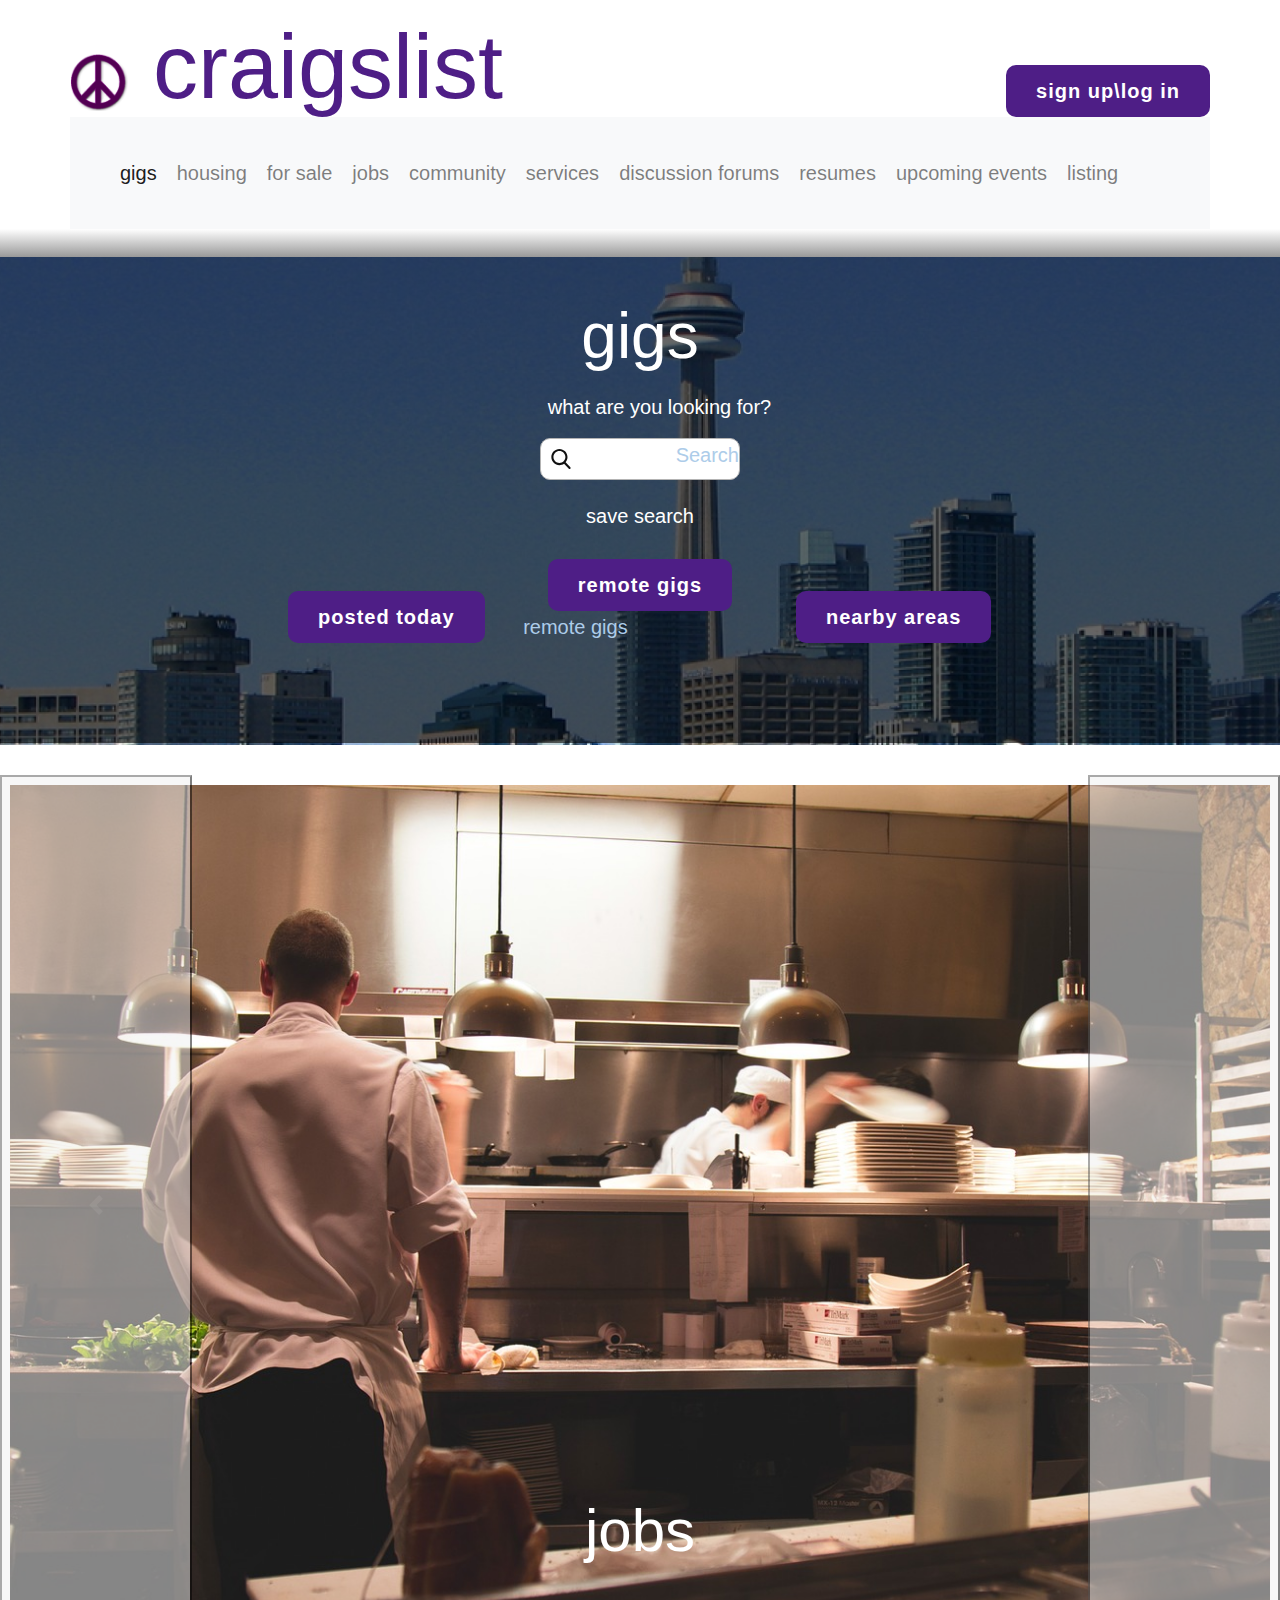
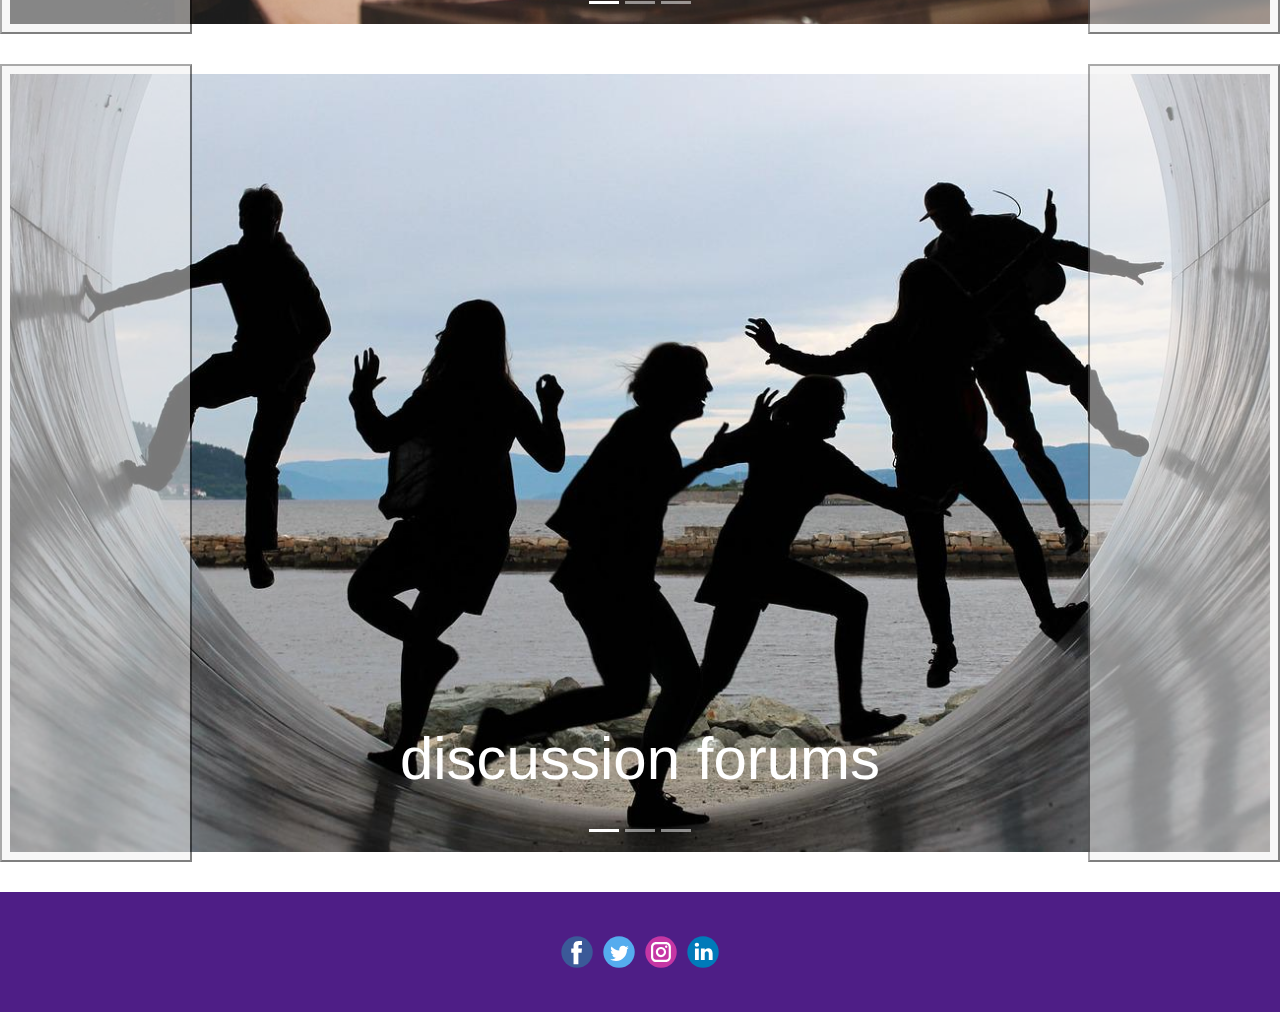
==== index.html @ 684c573f "update" ====
<!DOCTYPE html>
<html style="font-size: 20px;" lang="en"><head>
    <meta name="viewport" content="width=device-width, initial-scale=1.0">
    <meta charset="utf-8">
    <meta name="keywords" content="craigslist, toronto, on">
    <meta name="description" content="">
    <title>index</title>
    <link rel="stylesheet" href="https://cdn.jsdelivr.net/npm/bootstrap@4.6.2/dist/css/bootstrap.min.css" integrity="sha384-xOolHFLEh07PJGoPkLv1IbcEPTNtaed2xpHsD9ESMhqIYd0nLMwNLD69Npy4HI+N" crossorigin="anonymous">
    <link rel="stylesheet" href="./css/styles.css" media="screen">
 <!-- Bootstrap -->
 <link href="./css/bootstrap.min.css" rel="stylesheet">
 <link rel="canonical" href="https://getbootstrap.com/docs/5.2/examples/footers/">
 <link rel="stylesheet" href="https://cdn.jsdelivr.net/npm/bootstrap@4.0.0/dist/css/bootstrap.min.css" integrity="sha384-Gn5384xqQ1aoWXA+058RXPxPg6fy4IWvTNh0E263XmFcJlSAwiGgFAW/dAiS6JXm" crossorigin="anonymous">
 <script src="https://code.jquery.com/jquery-3.2.1.slim.min.js" integrity="sha384-KJ3o2DKtIkvYIK3UENzmM7KCkRr/rE9/Qpg6aAZGJwFDMVNA/GpGFF93hXpG5KkN" crossorigin="anonymous"></script>
<script src="https://cdn.jsdelivr.net/npm/popper.js@1.12.9/dist/umd/popper.min.js" integrity="sha384-ApNbgh9B+Y1QKtv3Rn7W3mgPxhU9K/ScQsAP7hUibX39j7fakFPskvXusvfa0b4Q" crossorigin="anonymous"></script>
<script src="https://cdn.jsdelivr.net/npm/bootstrap@4.0.0/dist/js/bootstrap.min.js" integrity="sha384-JZR6Spejh4U02d8jOt6vLEHfe/JQGiRRSQQxSfFWpi1MquVdAyjUar5+76PVCmYl" crossorigin="anonymous"></script>
 <link rel="canonical" href="https://getbootstrap.com/docs/5.2/examples/navbars/">   
    
    <meta property="og:title" content="craigslist">
    <meta property="og:image" content="images/logo.png">
<!-- Fontawesome -->
      <link rel="stylesheet" href="https://maxcdn.bootstrapcdn.com/font-awesome/4.4.0/css/font-awesome.min.css">
<!--Google Fonts-->
    <link id="u-theme-google-font" rel="stylesheet" href=" href="https://fonts.googleapis.com/css2?family=Roboto:ital@1&display=swap">
    <style>
      body {
          font-family: 'Roboto';
          src: url(./font/Roboto-Regular.ttf)

           }
  </style>
<!-- Google tag (gtag.js) -->
<script async src="https://www.googletagmanager.com/gtag/js?id=G-E9GDKCPCDN"></script>
<script>
  window.dataLayer = window.dataLayer || [];
  function gtag(){dataLayer.push(arguments);}
  gtag('js', new Date());
  gtag('config', 'G-E9GDKCPCDN');
</script>

<!-- Google tag (gtag.js) -->
<script async src="https://www.googletagmanager.com/gtag/js?id=G-E9GDKCPCDN"></script>
<script>
  window.dataLayer = window.dataLayer || [];
  function gtag(){dataLayer.push(arguments);}
  gtag('js', new Date());
  gtag('config', 'G-E9GDKCPCDN');
</script>

<!-- Hotjar Tracking Code for  -->
<script>
    (function(h,o,t,j,a,r){
        h.hj=h.hj||function(){(h.hj.q=h.hj.q||[]).push(arguments)};
        h._hjSettings={hjid:3098125,hjsv:6};
        a=o.getElementsByTagName('head')[0];
        r=o.createElement('script');r.async=1;
        r.src=t+h._hjSettings.hjid+j+h._hjSettings.hjsv;
        a.appendChild(r);
    })(window,document,'https://static.hotjar.com/c/hotjar-','.js?sv=');
</script>
    

    <meta name="theme-color" content="#478ac9">
    <meta property="og:type" content="website">

  <!-- nav bar-->
  </head >
  <body  class="u-body u-xl-mode" data-lang="en"><header class="u-align-center-sm u-align-center-xs u-clearfix u-header u-section-row-container" id="sec-16b7"><div class="u-section-rows">
        <div class="u-align-center-sm u-align-center-xs u-clearfix u-section-row u-section-row-1" data-animation-name="" data-animation-duration="0" data-animation-delay="0" data-animation-direction="" id="sec-c827">
          <div class="u-clearfix u-sheet u-sheet-1">
            <div class="u-social-icons u-spacing-10 u-social-icons-1">
              <a class="u-social-url" title="facebook" target="_blank" href=""><span class="u-icon u-social-facebook u-social-icon u-icon-1"><svg class="u-svg-link" preserveAspectRatio="xMidYMin slice" viewBox="0 0 112 112" style=""><use xmlns:xlink="http://www.w3.org/1999/xlink" xlink:href="#svg-f993"></use></svg><svg class="u-svg-content" viewBox="0 0 112 112" x="0" y="0" id="svg-f993"><circle fill="currentColor" cx="56.1" cy="56.1" r="55"></circle><path fill="#FFFFFF" d="M73.5,31.6h-9.1c-1.4,0-3.6,0.8-3.6,3.9v8.5h12.6L72,58.3H60.8v40.8H43.9V58.3h-8V43.9h8v-9.2
            c0-6.7,3.1-17,17-17h12.5v13.9H73.5z"></path></svg></span>
              </a>
              <a class="u-social-url" title="twitter" target="_blank" href=""><span class="u-icon u-social-icon u-social-twitter u-icon-2"><svg class="u-svg-link" preserveAspectRatio="xMidYMin slice" viewBox="0 0 112 112" style=""><use xmlns:xlink="http://www.w3.org/1999/xlink" xlink:href="#svg-94d1"></use></svg><svg class="u-svg-content" viewBox="0 0 112 112" x="0" y="0" id="svg-94d1"><circle fill="currentColor" class="st0" cx="56.1" cy="56.1" r="55"></circle><path fill="#FFFFFF" d="M83.8,47.3c0,0.6,0,1.2,0,1.7c0,17.7-13.5,38.2-38.2,38.2C38,87.2,31,85,25,81.2c1,0.1,2.1,0.2,3.2,0.2
            c6.3,0,12.1-2.1,16.7-5.7c-5.9-0.1-10.8-4-12.5-9.3c0.8,0.2,1.7,0.2,2.5,0.2c1.2,0,2.4-0.2,3.5-0.5c-6.1-1.2-10.8-6.7-10.8-13.1
            c0-0.1,0-0.1,0-0.2c1.8,1,3.9,1.6,6.1,1.7c-3.6-2.4-6-6.5-6-11.2c0-2.5,0.7-4.8,1.8-6.7c6.6,8.1,16.5,13.5,27.6,14
            c-0.2-1-0.3-2-0.3-3.1c0-7.4,6-13.4,13.4-13.4c3.9,0,7.3,1.6,9.8,4.2c3.1-0.6,5.9-1.7,8.5-3.3c-1,3.1-3.1,5.8-5.9,7.4
            c2.7-0.3,5.3-1,7.7-2.1C88.7,43,86.4,45.4,83.8,47.3z"></path></svg></span>
              </a>
              <a class="u-social-url" title="instagram" target="_blank" href=""><span class="u-icon u-social-icon u-social-instagram u-icon-3"><svg class="u-svg-link" preserveAspectRatio="xMidYMin slice" viewBox="0 0 112 112" style=""><use xmlns:xlink="http://www.w3.org/1999/xlink" xlink:href="#svg-f288"></use></svg><svg class="u-svg-content" viewBox="0 0 112 112" x="0" y="0" id="svg-f288"><circle fill="currentColor" cx="56.1" cy="56.1" r="55"></circle><path fill="#FFFFFF" d="M55.9,38.2c-9.9,0-17.9,8-17.9,17.9C38,66,46,74,55.9,74c9.9,0,17.9-8,17.9-17.9C73.8,46.2,65.8,38.2,55.9,38.2
            z M55.9,66.4c-5.7,0-10.3-4.6-10.3-10.3c-0.1-5.7,4.6-10.3,10.3-10.3c5.7,0,10.3,4.6,10.3,10.3C66.2,61.8,61.6,66.4,55.9,66.4z"></path><path fill="#FFFFFF" d="M74.3,33.5c-2.3,0-4.2,1.9-4.2,4.2s1.9,4.2,4.2,4.2s4.2-1.9,4.2-4.2S76.6,33.5,74.3,33.5z"></path><path fill="#FFFFFF" d="M73.1,21.3H38.6c-9.7,0-17.5,7.9-17.5,17.5v34.5c0,9.7,7.9,17.6,17.5,17.6h34.5c9.7,0,17.5-7.9,17.5-17.5V38.8
            C90.6,29.1,82.7,21.3,73.1,21.3z M83,73.3c0,5.5-4.5,9.9-9.9,9.9H38.6c-5.5,0-9.9-4.5-9.9-9.9V38.8c0-5.5,4.5-9.9,9.9-9.9h34.5
            c5.5,0,9.9,4.5,9.9,9.9V73.3z"></path></svg></span>
              </a>
            </div>
            <h1 class="u-text u-text-custom-color-2 u-title u-text-1"><span class="u-icon"></span>&nbsp;craigslist
            </h1>
            <a href="./index.html" class="u-image u-logo u-image-1" data-image-width="500" data-image-height="500">
              <img src="images/logo.png?rand=0d12" class="u-logo-image u-logo-image-1">
            </a>
            <a href="#" class="u-btn u-btn-round u-button-style u-custom-color-2 u-custom-font u-heading-font u-hover-palette-1-dark-1 u-radius-10 u-btn-1">sign up\log in</a>
           <!--nav-->
           <nav class="navbar navbar-expand-lg navbar-light bg-light">
            <a class="navbar-brand" href="#"></a>
            <button class="navbar-toggler" type="button" data-toggle="collapse" data-target="#navbarNavDropdown" aria-controls="navbarNavDropdown" aria-expanded="false" aria-label="Toggle navigation">
              <span class="navbar-toggler-icon"></span>
            </button>
            <div class="collapse navbar-collapse" id="navbarNavDropdown">
              <ul class="navbar-nav">
                <li class="nav-item active">
                  <a class="nav-link" href="./page2.html">gigs</a>
                </li>
                <li class="nav-item">
                  <a class="nav-link" href="#">housing</a>
                </li>
                <li class="nav-item">
                  <a class="nav-link" href="">for sale</a>
                </li>
                <li class="nav-item">
                  <a class="nav-link" href="#">jobs</a>
                </li>
                <li class="nav-item">
                  <a class="nav-link" href="#">community</a>
                </li>
                <li class="nav-item">
                  <a class="nav-link" href="#">services</a>
                </li>
                <li class="nav-item">
                  <a class="nav-link" href="#">discussion forums</a>
                </li>
                <li class="nav-item">
                  <a class="nav-link" href="#">resumes</a>
                </li>
                <li class="nav-item">
                  <a class="nav-link" href="#">upcoming events</a>
                </li>
                <li class="nav-item">
                  <a class="nav-link" href="#">listing</a>
                </li>
              </ul>
            </div>
          </nav>
                <div class="u-black u-menu-overlay u-opacity u-opacity-70"></div>
              </div>
            </nav>
          </div>
          
          
          
          
          
        </div>
        <div class="u-gradient u-section-row u-section-row-2" id="sec-a2f2">
          <div class="u-clearfix u-sheet u-sheet-2"></div>
          
          
          
          
          
        </div>
      </div></header>

<!-- feature section --> 
<div class="parent" href="./css/bootstrap.min.css">
  <section class="u-align-center u-clearfix u-image u-shading u-section-1" id="sec-8fb8" data-image-width="1280" data-image-height="853">
    <div class="u-clearfix u-sheet u-sheet-1">
      <h1 class="u-align-center u-text u-title u-text-1"><span class="u-icon"></span>gigs
      </h1>
      <h2 class="u-align-center u-text u-text-2">what are you looking for?</h2>
      <form action="#" method="get" class="u-align-center u-border-1 u-border-grey-30 u-radius-10 u-search u-search-left u-white u-search-1">
        <button class="u-search-button" type="submit" href="./page2.html">
          <span class="u-search-icon u-spacing-10">
            <svg class="u-svg-link" preserveAspectRatio="xMidYMin slice" viewBox="0 0 56.966 56.966"><use xmlns:xlink="http://www.w3.org/1999/xlink" xlink:href="#svg-2768"></use></svg>
            <svg xmlns="http://www.w3.org/2000/svg" xmlns:xlink="http://www.w3.org/1999/xlink" version="1.1" id="svg-2768" x="0px" y="0px" viewBox="0 0 56.966 56.966" style="enable-background:new 0 0 56.966 56.966;" xml:space="preserve" class="u-svg-content"><path d="M55.146,51.887L41.588,37.786c3.486-4.144,5.396-9.358,5.396-14.786c0-12.682-10.318-23-23-23s-23,10.318-23,23  s10.318,23,23,23c4.761,0,9.298-1.436,13.177-4.162l13.661,14.208c0.571,0.593,1.339,0.92,2.162,0.92  c0.779,0,1.518-0.297,2.079-0.837C56.255,54.982,56.293,53.08,55.146,51.887z M23.984,6c9.374,0,17,7.626,17,17s-7.626,17-17,17  s-17-7.626-17-17S14.61,6,23.984,6z"></path></svg>
        </span>
        </button>
        <input class="u-search-input" type="search" name="search" value="" placeholder="" >
        <a href="./page2.html">
          <div style="height:100%;width:100%">
            Search
          </div>
        </a>
        
        </a>
      </form>
      <h2 class="u-align-center u-text u-text-3">save search</h2>
      <div class="u-align-center u-layout-horizontal u-list u-list-1">
        <div class="u-repeater u-repeater-1">
          <div class="u-container-style u-list-item u-repeater-item">
            <div class="u-container-layout u-similar-container u-valign-bottom-xl u-container-layout-1">
              <a href="#" class="u-btn u-btn-round u-button-style u-custom-color-2 u-custom-item u-hover-palette-1-dark-1 u-radius-10 u-btn-1">posted today</a>
            </div>
          </div>
          <div class="u-container-style u-list-item u-repeater-item">
            <div class="u-container-layout u-similar-container u-valign-bottom-xl u-container-layout-2">
              <a href="#" class="u-btn u-btn-round u-button-style u-custom-color-2 u-custom-item u-hover-palette-1-dark-1 u-radius-10 u-btn-2" >remote gigs</a>
              <a href="./page2.html">
                <div style="height:100%;width:100%">
                  remote gigs
                </div>
              </a>
            </div>
          </div>
          <div class="u-container-style u-list-item u-repeater-item">
            <div class="u-container-layout u-similar-container u-valign-bottom-xl u-container-layout-3">
              <a href="#" class="u-btn u-btn-round u-button-style u-custom-color-2 u-custom-item u-hover-palette-1-dark-1 u-radius-10 u-btn-3">nearby areas</a>
            </div>
          </div>
      
    </div>
  </section>   
</div>


<!--content section-->

<section>
  <div id="carouselCL1Captions" class="carousel slide" data-ride="carousel">
    <ol class="carousel-indicators">
      <li data-target="#carouselCL1Captions" data-slide-to="0" class="active"></li>
      <li data-target="#carouselCL1Captions" data-slide-to="1"></li>
      <li data-target="#carouselCL1Captions" data-slide-to="2"></li>
    </ol>
    <div class="carousel-inner">
      <div class="carousel-item active">
        <img src="./images/jobs.jpg" class="d-block w-100" alt="...">
        <div class="carousel-caption d-none d-md-block">
          <h1>jobs</h1>
        </div>
      </div>
      <div class="carousel-item">
        <img src="./images/housing2.jpg" class="d-block w-100" alt="...">
        <div class="carousel-caption d-none d-md-block">
          <h1>housing</h1>
        </div>
      </div>
      <div class="carousel-item">
        <img src="./images/for-sale.jpg" class="d-block w-100" alt="...">
        <div class="carousel-caption d-none d-md-block">
          <h1>for sale</h1>
        </div>
      </div>
    </div>
    <button class="carousel-control-prev" type="button" data-target="#carouselCL1Captions" data-slide="prev">
      <span class="carousel-control-prev-icon" aria-hidden="true"></span>
      <span class="sr-only">previous</span>
    </button>
    <button class="carousel-control-next" type="button" data-target="#carouselCL1Captions" data-slide="next">
      <span class="carousel-control-next-icon" aria-hidden="true"></span>
      <span class="sr-only">next</span>
    </button>
  </div>

  </section>

  <section>
    <div id="carouselCaptions" class="carousel slide" data-ride="carousel">
      <ol class="carousel-indicators">
        <li data-target="#carouselCaptions" data-slide-to="0" class="active"></li>
        <li data-target="#carouselCaptions" data-slide-to="1"></li>
        <li data-target="#carouselCaptions" data-slide-to="2"></li>
      </ol>
      <div class="carousel-inner">
        <div class="carousel-item active">
          <img src="./images/df.jpg" class="d-block w-100" alt="...">
          <div class="carousel-caption d-none d-md-block">
            <h1>discussion forums</h1>
          </div>
        </div>
        <div class="carousel-item">
          <img src="./images/services.jpg" class="d-block w-100" alt="...">
          <div class="carousel-caption d-none d-md-block">
            <h1>services</h1>
          </div>
        </div>
        <div class="carousel-item">
          <img src="./images/gigs (2).jpg" class="d-block w-100" alt="...">
          <div class="carousel-caption d-none d-md-block" >
            <h1 href="./page2.html">gigs</h1>
          </div>
        </div>
      </div>
      <button class="carousel-control-prev" type="button" data-target="#carouselCaptions" data-slide="prev">
        <span class="carousel-control-prev-icon" aria-hidden="true"></span>
        <span class="sr-only">previous</span>
      </button>
      <button class="carousel-control-next" type="button" data-target="#carouselCaptions" data-slide="next">
        <span class="carousel-control-next-icon" aria-hidden="true"></span>
        <span class="sr-only">next</span>
      </button>
    </div>





  </section>

  

   <!--footer--> 
    
    <footer class="u-clearfix u-custom-color-2 u-footer" id="sec-59a3"><div class="u-clearfix u-sheet u-sheet-1">
        <div class="u-align-left u-social-icons u-spacing-10 u-social-icons-1">
          <a class="u-social-url" title="facebook" target="_blank" href=""><span class="u-icon u-social-facebook u-social-icon u-icon-1"><svg class="u-svg-link" preserveAspectRatio="xMidYMin slice" viewBox="0 0 112 112" style=""><use xmlns:xlink="http://www.w3.org/1999/xlink" xlink:href="#svg-2872"></use></svg><svg class="u-svg-content" viewBox="0 0 112 112" x="0" y="0" id="svg-2872"><circle fill="currentColor" cx="56.1" cy="56.1" r="55"></circle><path fill="#FFFFFF" d="M73.5,31.6h-9.1c-1.4,0-3.6,0.8-3.6,3.9v8.5h12.6L72,58.3H60.8v40.8H43.9V58.3h-8V43.9h8v-9.2
            c0-6.7,3.1-17,17-17h12.5v13.9H73.5z"></path></svg></span>
          </a>
          <a class="u-social-url" title="twitter" target="_blank" href=""><span class="u-icon u-social-icon u-social-twitter u-icon-2"><svg class="u-svg-link" preserveAspectRatio="xMidYMin slice" viewBox="0 0 112 112" style=""><use xmlns:xlink="http://www.w3.org/1999/xlink" xlink:href="#svg-7813"></use></svg><svg class="u-svg-content" viewBox="0 0 112 112" x="0" y="0" id="svg-7813"><circle fill="currentColor" class="st0" cx="56.1" cy="56.1" r="55"></circle><path fill="#FFFFFF" d="M83.8,47.3c0,0.6,0,1.2,0,1.7c0,17.7-13.5,38.2-38.2,38.2C38,87.2,31,85,25,81.2c1,0.1,2.1,0.2,3.2,0.2
            c6.3,0,12.1-2.1,16.7-5.7c-5.9-0.1-10.8-4-12.5-9.3c0.8,0.2,1.7,0.2,2.5,0.2c1.2,0,2.4-0.2,3.5-0.5c-6.1-1.2-10.8-6.7-10.8-13.1
            c0-0.1,0-0.1,0-0.2c1.8,1,3.9,1.6,6.1,1.7c-3.6-2.4-6-6.5-6-11.2c0-2.5,0.7-4.8,1.8-6.7c6.6,8.1,16.5,13.5,27.6,14
            c-0.2-1-0.3-2-0.3-3.1c0-7.4,6-13.4,13.4-13.4c3.9,0,7.3,1.6,9.8,4.2c3.1-0.6,5.9-1.7,8.5-3.3c-1,3.1-3.1,5.8-5.9,7.4
            c2.7-0.3,5.3-1,7.7-2.1C88.7,43,86.4,45.4,83.8,47.3z"></path></svg></span>
          </a>
          <a class="u-social-url" title="instagram" target="_blank" href=""><span class="u-icon u-social-icon u-social-instagram u-icon-3"><svg class="u-svg-link" preserveAspectRatio="xMidYMin slice" viewBox="0 0 112 112" style=""><use xmlns:xlink="http://www.w3.org/1999/xlink" xlink:href="#svg-0daa"></use></svg><svg class="u-svg-content" viewBox="0 0 112 112" x="0" y="0" id="svg-0daa"><circle fill="currentColor" cx="56.1" cy="56.1" r="55"></circle><path fill="#FFFFFF" d="M55.9,38.2c-9.9,0-17.9,8-17.9,17.9C38,66,46,74,55.9,74c9.9,0,17.9-8,17.9-17.9C73.8,46.2,65.8,38.2,55.9,38.2
            z M55.9,66.4c-5.7,0-10.3-4.6-10.3-10.3c-0.1-5.7,4.6-10.3,10.3-10.3c5.7,0,10.3,4.6,10.3,10.3C66.2,61.8,61.6,66.4,55.9,66.4z"></path><path fill="#FFFFFF" d="M74.3,33.5c-2.3,0-4.2,1.9-4.2,4.2s1.9,4.2,4.2,4.2s4.2-1.9,4.2-4.2S76.6,33.5,74.3,33.5z"></path><path fill="#FFFFFF" d="M73.1,21.3H38.6c-9.7,0-17.5,7.9-17.5,17.5v34.5c0,9.7,7.9,17.6,17.5,17.6h34.5c9.7,0,17.5-7.9,17.5-17.5V38.8
            C90.6,29.1,82.7,21.3,73.1,21.3z M83,73.3c0,5.5-4.5,9.9-9.9,9.9H38.6c-5.5,0-9.9-4.5-9.9-9.9V38.8c0-5.5,4.5-9.9,9.9-9.9h34.5
            c5.5,0,9.9,4.5,9.9,9.9V73.3z"></path></svg></span>
          </a>
          <a class="u-social-url" title="linkedin" target="_blank" href=""><span class="u-icon u-social-icon u-social-linkedin u-icon-4"><svg class="u-svg-link" preserveAspectRatio="xMidYMin slice" viewBox="0 0 112 112" style=""><use xmlns:xlink="http://www.w3.org/1999/xlink" xlink:href="#svg-e5be"></use></svg><svg class="u-svg-content" viewBox="0 0 112 112" x="0" y="0" id="svg-e5be"><circle fill="currentColor" cx="56.1" cy="56.1" r="55"></circle><path fill="#FFFFFF" d="M41.3,83.7H27.9V43.4h13.4V83.7z M34.6,37.9L34.6,37.9c-4.6,0-7.5-3.1-7.5-7c0-4,3-7,7.6-7s7.4,3,7.5,7
            C42.2,34.8,39.2,37.9,34.6,37.9z M89.6,83.7H76.2V62.2c0-5.4-1.9-9.1-6.8-9.1c-3.7,0-5.9,2.5-6.9,4.9c-0.4,0.9-0.4,2.1-0.4,3.3v22.5
            H48.7c0,0,0.2-36.5,0-40.3h13.4v5.7c1.8-2.7,5-6.7,12.1-6.7c8.8,0,15.4,5.8,15.4,18.1V83.7z"></path></svg></span>
          </a>
        </div>
      </div></footer>
      

      <script src="https://cdn.jsdelivr.net/npm/jquery@3.5.1/dist/jquery.slim.min.js" integrity="sha384-DfXdz2htPH0lsSSs5nCTpuj/zy4C+OGpamoFVy38MVBnE+IbbVYUew+OrCXaRkfj" crossorigin="anonymous"></script>
      <script src="https://cdn.jsdelivr.net/npm/popper.js@1.16.1/dist/umd/popper.min.js" integrity="sha384-9/reFTGAW83EW2RDu2S0VKaIzap3H66lZH81PoYlFhbGU+6BZp6G7niu735Sk7lN" crossorigin="anonymous"></script>
      <script src="https://cdn.jsdelivr.net/npm/bootstrap@4.6.2/dist/js/bootstrap.min.js" integrity="sha384-+sLIOodYLS7CIrQpBjl+C7nPvqq+FbNUBDunl/OZv93DB7Ln/533i8e/mZXLi/P+" crossorigin="anonymous"></script>      
</body>

    
      </html>
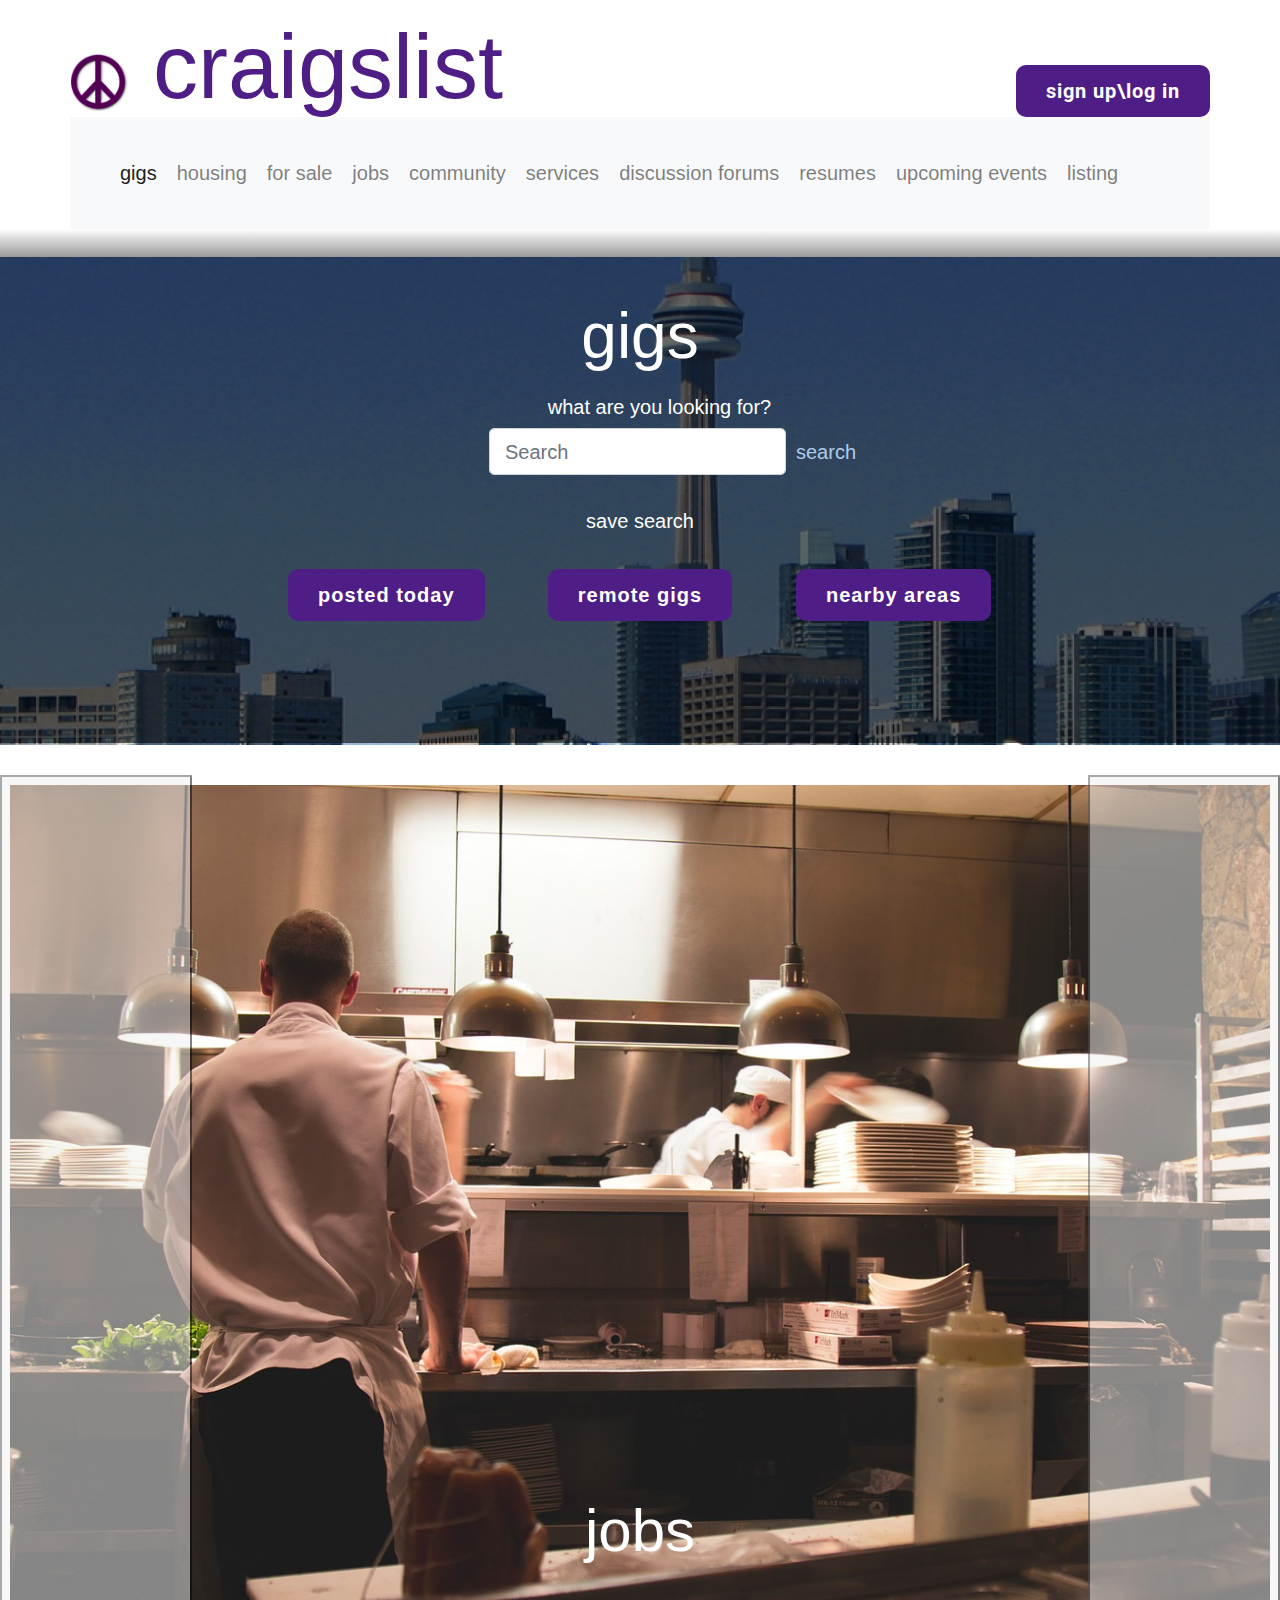
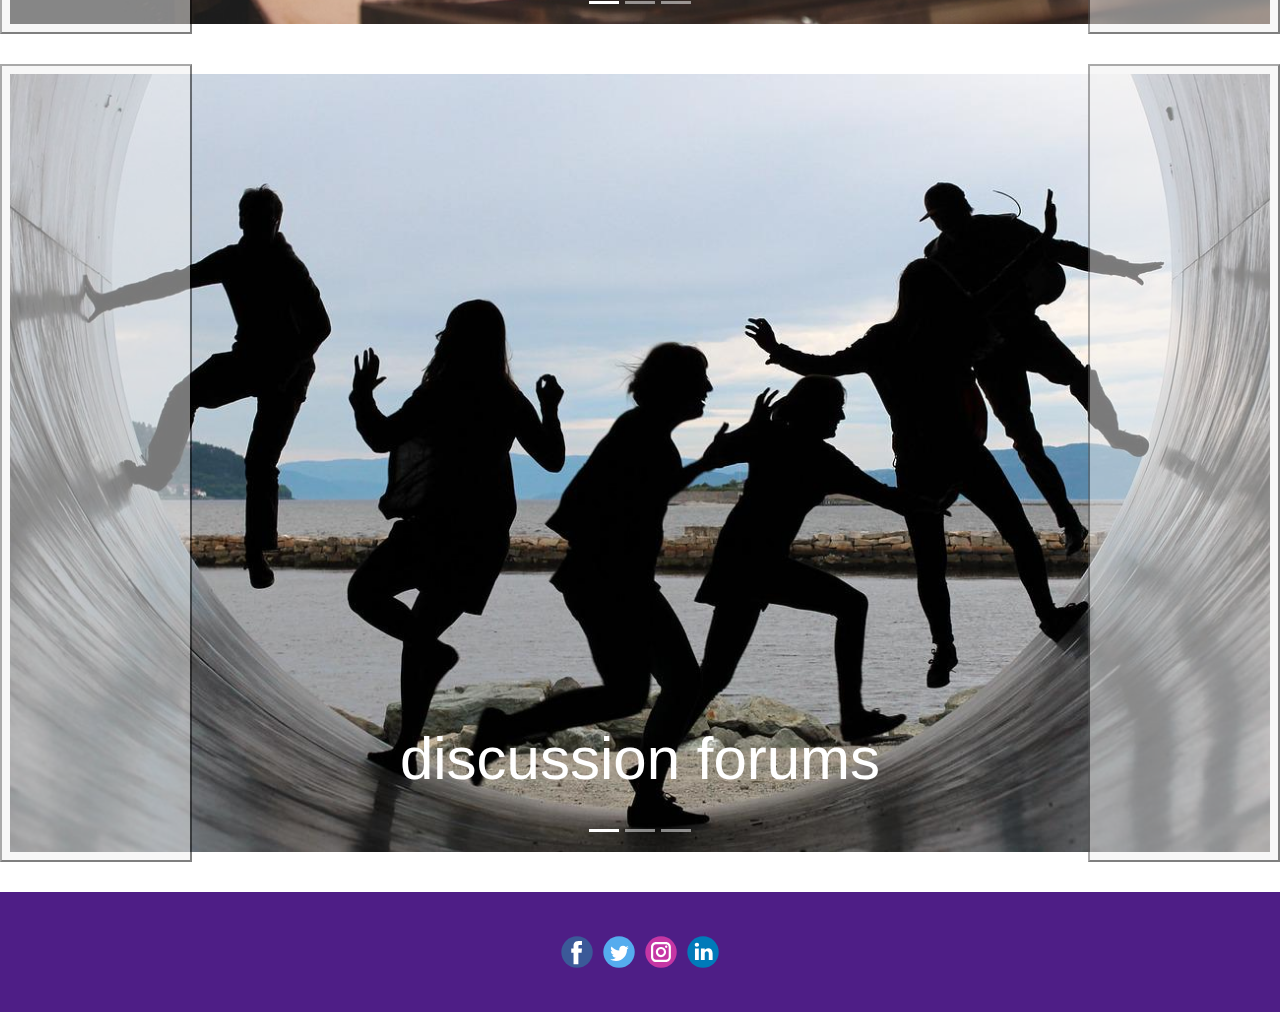
==== commit ff6d3ed7: "update" ====
--- a/index.html
+++ b/index.html
@@ -21,14 +21,7 @@
 <!-- Fontawesome -->
       <link rel="stylesheet" href="https://maxcdn.bootstrapcdn.com/font-awesome/4.4.0/css/font-awesome.min.css">
 <!--Google Fonts-->
-    <link id="u-theme-google-font" rel="stylesheet" href=" href="https://fonts.googleapis.com/css2?family=Roboto:ital@1&display=swap">
-    <style>
-      body {
-          font-family: 'Roboto';
-          src: url(./font/Roboto-Regular.ttf)
-
-           }
-  </style>
+
 <!-- Google tag (gtag.js) -->
 <script async src="https://www.googletagmanager.com/gtag/js?id=G-E9GDKCPCDN"></script>
 <script>
@@ -47,18 +40,17 @@
   gtag('config', 'G-E9GDKCPCDN');
 </script>
 
-<!-- Hotjar Tracking Code for  -->
+<!-- Hotjar Tracking Code for https://sydneigh.github.io/craigslist-redesign-/index.html -->
 <script>
-    (function(h,o,t,j,a,r){
-        h.hj=h.hj||function(){(h.hj.q=h.hj.q||[]).push(arguments)};
-        h._hjSettings={hjid:3098125,hjsv:6};
-        a=o.getElementsByTagName('head')[0];
-        r=o.createElement('script');r.async=1;
-        r.src=t+h._hjSettings.hjid+j+h._hjSettings.hjsv;
-        a.appendChild(r);
-    })(window,document,'https://static.hotjar.com/c/hotjar-','.js?sv=');
+  (function(h,o,t,j,a,r){
+      h.hj=h.hj||function(){(h.hj.q=h.hj.q||[]).push(arguments)};
+      h._hjSettings={hjid:3125513,hjsv:6};
+      a=o.getElementsByTagName('head')[0];
+      r=o.createElement('script');r.async=1;
+      r.src=t+h._hjSettings.hjid+j+h._hjSettings.hjsv;
+      a.appendChild(r);
+  })(window,document,'https://static.hotjar.com/c/hotjar-','.js?sv=');
 </script>
-    
 
     <meta name="theme-color" content="#478ac9">
     <meta property="og:type" content="website">
@@ -158,22 +150,14 @@
       <h1 class="u-align-center u-text u-title u-text-1"><span class="u-icon"></span>gigs
       </h1>
       <h2 class="u-align-center u-text u-text-2">what are you looking for?</h2>
-      <form action="#" method="get" class="u-align-center u-border-1 u-border-grey-30 u-radius-10 u-search u-search-left u-white u-search-1">
-        <button class="u-search-button" type="submit" href="./page2.html">
-          <span class="u-search-icon u-spacing-10">
-            <svg class="u-svg-link" preserveAspectRatio="xMidYMin slice" viewBox="0 0 56.966 56.966"><use xmlns:xlink="http://www.w3.org/1999/xlink" xlink:href="#svg-2768"></use></svg>
-            <svg xmlns="http://www.w3.org/2000/svg" xmlns:xlink="http://www.w3.org/1999/xlink" version="1.1" id="svg-2768" x="0px" y="0px" viewBox="0 0 56.966 56.966" style="enable-background:new 0 0 56.966 56.966;" xml:space="preserve" class="u-svg-content"><path d="M55.146,51.887L41.588,37.786c3.486-4.144,5.396-9.358,5.396-14.786c0-12.682-10.318-23-23-23s-23,10.318-23,23  s10.318,23,23,23c4.761,0,9.298-1.436,13.177-4.162l13.661,14.208c0.571,0.593,1.339,0.92,2.162,0.92  c0.779,0,1.518-0.297,2.079-0.837C56.255,54.982,56.293,53.08,55.146,51.887z M23.984,6c9.374,0,17,7.626,17,17s-7.626,17-17,17  s-17-7.626-17-17S14.61,6,23.984,6z"></path></svg>
-        </span>
-        </button>
-        <input class="u-search-input" type="search" name="search" value="" placeholder="" >
-        <a href="./page2.html">
-          <div style="height:100%;width:100%">
-            Search
-          </div>
-        </a>
-        
-        </a>
+     <!--search-->
+     <nav class="navbar navbar-light bg-black" style="margin-left: 35%;">
+      <form class="form-inline">
+        <input class="form-control mr-sm-2" type="search" placeholder="Search" aria-label="Search">
+      
+        <a href="./page2.html" class="form-inline">search</a>
       </form>
+    </nav>
       <h2 class="u-align-center u-text u-text-3">save search</h2>
       <div class="u-align-center u-layout-horizontal u-list u-list-1">
         <div class="u-repeater u-repeater-1">
@@ -184,12 +168,8 @@
           </div>
           <div class="u-container-style u-list-item u-repeater-item">
             <div class="u-container-layout u-similar-container u-valign-bottom-xl u-container-layout-2">
-              <a href="#" class="u-btn u-btn-round u-button-style u-custom-color-2 u-custom-item u-hover-palette-1-dark-1 u-radius-10 u-btn-2" >remote gigs</a>
-              <a href="./page2.html">
-                <div style="height:100%;width:100%">
-                  remote gigs
-                </div>
-              </a>
+              <a href="./page2.html" class="u-btn u-btn-round u-button-style u-custom-color-2 u-custom-item u-hover-palette-1-dark-1 u-radius-10 u-btn-2" >remote gigs</a>
+             
             </div>
           </div>
           <div class="u-container-style u-list-item u-repeater-item">
--- a/css/styles.css
+++ b/css/styles.css
@@ -1,5 +1,5 @@
-@import url(' href="https://fonts.googleapis.com/css2?family=Roboto:ital@1&display=swap');
-:root {
+@import url('https://fonts.googleapis.com/css2?family=Roboto:ital@1&display=swap');
+body {
   font-family: 'Roboto';
 }
 .u-section-1 {
@@ -13,7 +13,10 @@
 }
 
 
-
+.breadcrumb {
+  background-color: #FFFFFF !important;
+  margin-left: 12%;
+}
 .u-section-1 .u-text-1 {
   width: 366px;
   margin: 44px auto 0;
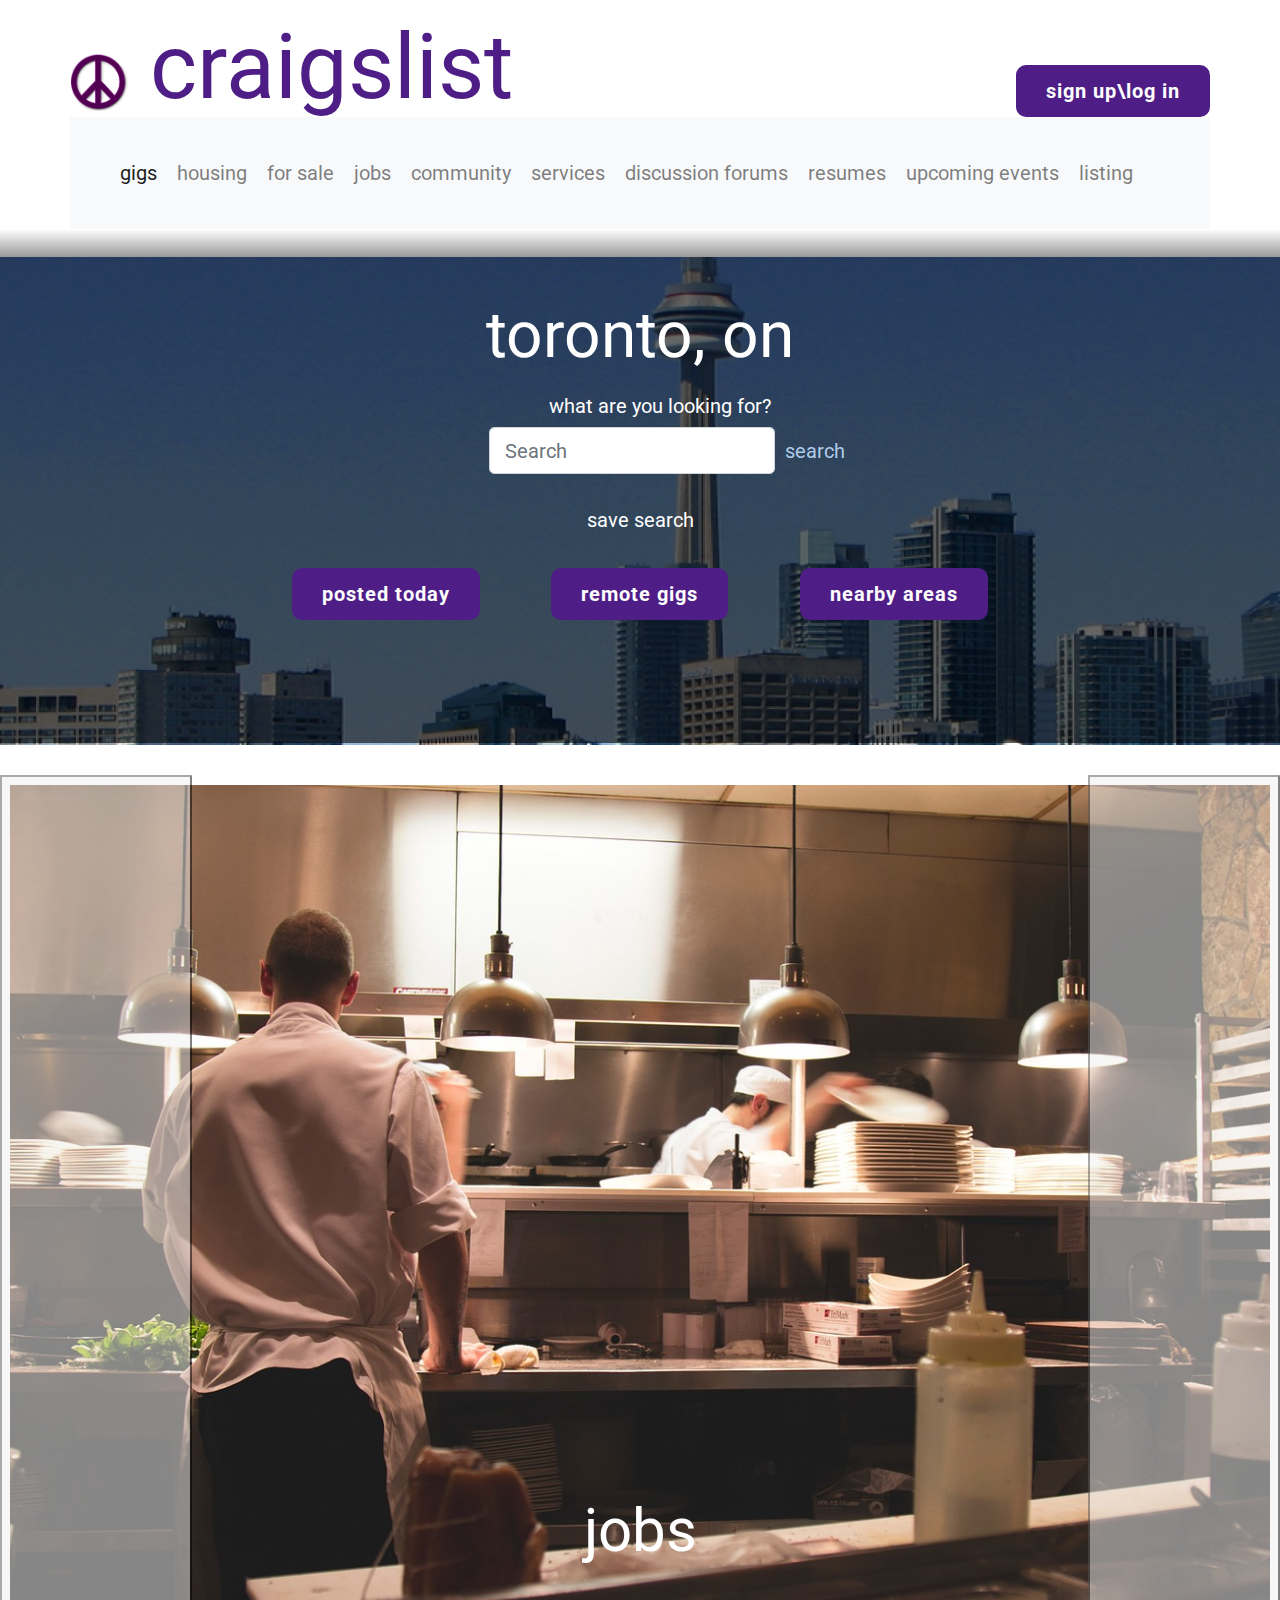
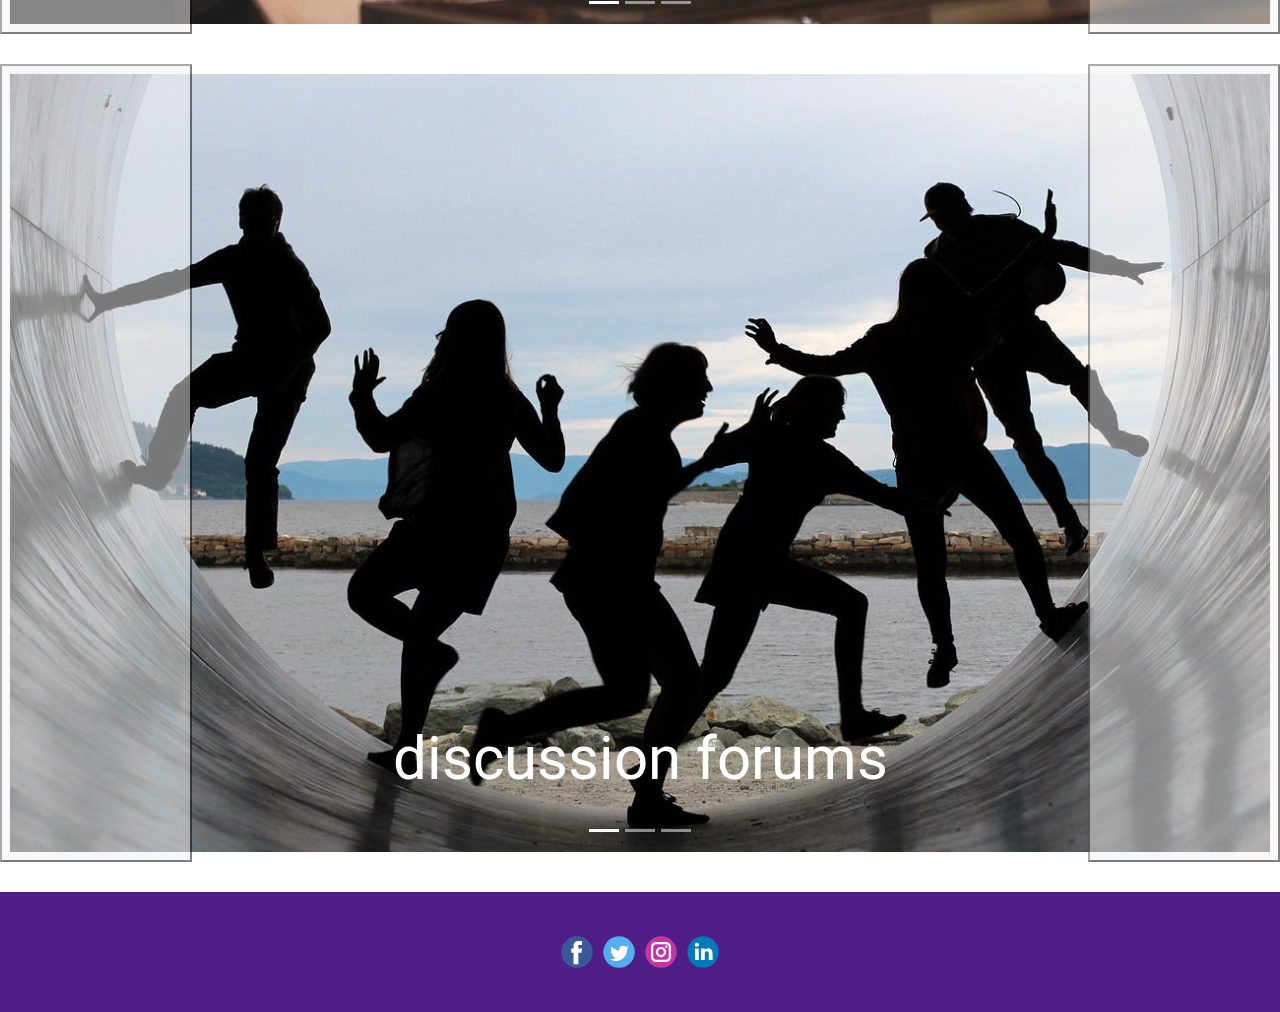
==== commit d13888ab: "update" ====
--- a/index.html
+++ b/index.html
@@ -76,19 +76,19 @@
             c5.5,0,9.9,4.5,9.9,9.9V73.3z"></path></svg></span>
               </a>
             </div>
-            <h1 class="u-text u-text-custom-color-2 u-title u-text-1"><span class="u-icon"></span>&nbsp;craigslist
+            <h1 class="u-text u-text-custom-color-2 u-title u-text-1" style="font-family: 'Roboto'; " ><span class="u-icon"></span>&nbsp;craigslist
             </h1>
             <a href="./index.html" class="u-image u-logo u-image-1" data-image-width="500" data-image-height="500">
               <img src="images/logo.png?rand=0d12" class="u-logo-image u-logo-image-1">
             </a>
             <a href="#" class="u-btn u-btn-round u-button-style u-custom-color-2 u-custom-font u-heading-font u-hover-palette-1-dark-1 u-radius-10 u-btn-1">sign up\log in</a>
            <!--nav-->
-           <nav class="navbar navbar-expand-lg navbar-light bg-light">
+           <nav class="navbar navbar-expand-lg navbar-light bg-light" style="font-family: 'Roboto'; ">
             <a class="navbar-brand" href="#"></a>
             <button class="navbar-toggler" type="button" data-toggle="collapse" data-target="#navbarNavDropdown" aria-controls="navbarNavDropdown" aria-expanded="false" aria-label="Toggle navigation">
               <span class="navbar-toggler-icon"></span>
             </button>
-            <div class="collapse navbar-collapse" id="navbarNavDropdown">
+            <div class="collapse navbar-collapse" id="navbarNavDropdown"  style="font-family: 'Roboto'; ">
               <ul class="navbar-nav">
                 <li class="nav-item active">
                   <a class="nav-link" href="./page2.html">gigs</a>
@@ -145,9 +145,9 @@
 
 <!-- feature section --> 
 <div class="parent" href="./css/bootstrap.min.css">
-  <section class="u-align-center u-clearfix u-image u-shading u-section-1" id="sec-8fb8" data-image-width="1280" data-image-height="853">
+  <section class="u-align-center u-clearfix u-image u-shading u-section-1" id="sec-8fb8" data-image-width="1280" data-image-height="853" style="font-family: 'Roboto'; ">
     <div class="u-clearfix u-sheet u-sheet-1">
-      <h1 class="u-align-center u-text u-title u-text-1"><span class="u-icon"></span>gigs
+      <h1 class="u-align-center u-text u-title u-text-1" style="font-family: 'Roboto'; "><span class="u-icon"></span>toronto, on
       </h1>
       <h2 class="u-align-center u-text u-text-2">what are you looking for?</h2>
      <!--search-->
@@ -155,10 +155,10 @@
       <form class="form-inline">
         <input class="form-control mr-sm-2" type="search" placeholder="Search" aria-label="Search">
       
-        <a href="./page2.html" class="form-inline">search</a>
+        <a href="./page2.html" class="form-inline" style="font-family: 'Roboto'; ">search</a>
       </form>
     </nav>
-      <h2 class="u-align-center u-text u-text-3">save search</h2>
+      <h2 class="u-align-center u-text u-text-3" style="font-family: 'Roboto'; ">save search</h2>
       <div class="u-align-center u-layout-horizontal u-list u-list-1">
         <div class="u-repeater u-repeater-1">
           <div class="u-container-style u-list-item u-repeater-item">
@@ -185,7 +185,7 @@
 
 <!--content section-->
 
-<section>
+<section style="font-family: 'Roboto'; ">
   <div id="carouselCL1Captions" class="carousel slide" data-ride="carousel">
     <ol class="carousel-indicators">
       <li data-target="#carouselCL1Captions" data-slide-to="0" class="active"></li>
@@ -196,29 +196,29 @@
       <div class="carousel-item active">
         <img src="./images/jobs.jpg" class="d-block w-100" alt="...">
         <div class="carousel-caption d-none d-md-block">
-          <h1>jobs</h1>
+          <h1 style="font-family: 'Roboto'; ">jobs</h1>
         </div>
       </div>
       <div class="carousel-item">
         <img src="./images/housing2.jpg" class="d-block w-100" alt="...">
         <div class="carousel-caption d-none d-md-block">
-          <h1>housing</h1>
+          <h1 style="font-family: 'Roboto'; ">housing</h1>
         </div>
       </div>
       <div class="carousel-item">
         <img src="./images/for-sale.jpg" class="d-block w-100" alt="...">
         <div class="carousel-caption d-none d-md-block">
-          <h1>for sale</h1>
+          <h1 style="font-family: 'Roboto'; ">for sale</h1>
         </div>
       </div>
     </div>
     <button class="carousel-control-prev" type="button" data-target="#carouselCL1Captions" data-slide="prev">
       <span class="carousel-control-prev-icon" aria-hidden="true"></span>
-      <span class="sr-only">previous</span>
+      <span class="sr-only" style="font-family: 'Roboto'; ">previous</span>
     </button>
     <button class="carousel-control-next" type="button" data-target="#carouselCL1Captions" data-slide="next">
       <span class="carousel-control-next-icon" aria-hidden="true"></span>
-      <span class="sr-only">next</span>
+      <span class="sr-only" style="font-family: 'Roboto'; ">next</span>
     </button>
   </div>
 
@@ -235,29 +235,29 @@
         <div class="carousel-item active">
           <img src="./images/df.jpg" class="d-block w-100" alt="...">
           <div class="carousel-caption d-none d-md-block">
-            <h1>discussion forums</h1>
+            <h1 style="font-family: 'Roboto'; ">discussion forums</h1>
           </div>
         </div>
         <div class="carousel-item">
           <img src="./images/services.jpg" class="d-block w-100" alt="...">
           <div class="carousel-caption d-none d-md-block">
-            <h1>services</h1>
+            <h1 style="font-family: 'Roboto'; ">services</h1>
           </div>
         </div>
         <div class="carousel-item">
           <img src="./images/gigs (2).jpg" class="d-block w-100" alt="...">
           <div class="carousel-caption d-none d-md-block" >
-            <h1 href="./page2.html">gigs</h1>
+            <h1 href="./page2.html" style="font-family: 'Roboto'; ">gigs</h1>
           </div>
         </div>
       </div>
       <button class="carousel-control-prev" type="button" data-target="#carouselCaptions" data-slide="prev">
         <span class="carousel-control-prev-icon" aria-hidden="true"></span>
-        <span class="sr-only">previous</span>
+        <span class="sr-only" style="font-family: 'Roboto'; ">previous</span>
       </button>
       <button class="carousel-control-next" type="button" data-target="#carouselCaptions" data-slide="next">
         <span class="carousel-control-next-icon" aria-hidden="true"></span>
-        <span class="sr-only">next</span>
+        <span class="sr-only" style="font-family: 'Roboto'; ">next</span>
       </button>
     </div>
 
--- a/css/styles.css
+++ b/css/styles.css
@@ -1,4 +1,4 @@
-@import url('https://fonts.googleapis.com/css2?family=Roboto:ital@1&display=swap');
+@import url('https://fonts.googleapis.com/css2?family=Roboto:wght@400;700&display=swap');
 body {
   font-family: 'Roboto';
 }
@@ -1321,6 +1321,7 @@
   line-height: inherit;
   letter-spacing: inherit;
   text-transform: inherit;
+  font-family: 'Roboto';
 }
 .u-text:not(ul):not(ol):not(p):not(.u-post-content):not(.u-block-content):not(.u-product-desc):not(.u-cart-block-content):not(.u-checkout-block-content) a {
   color: inherit;
